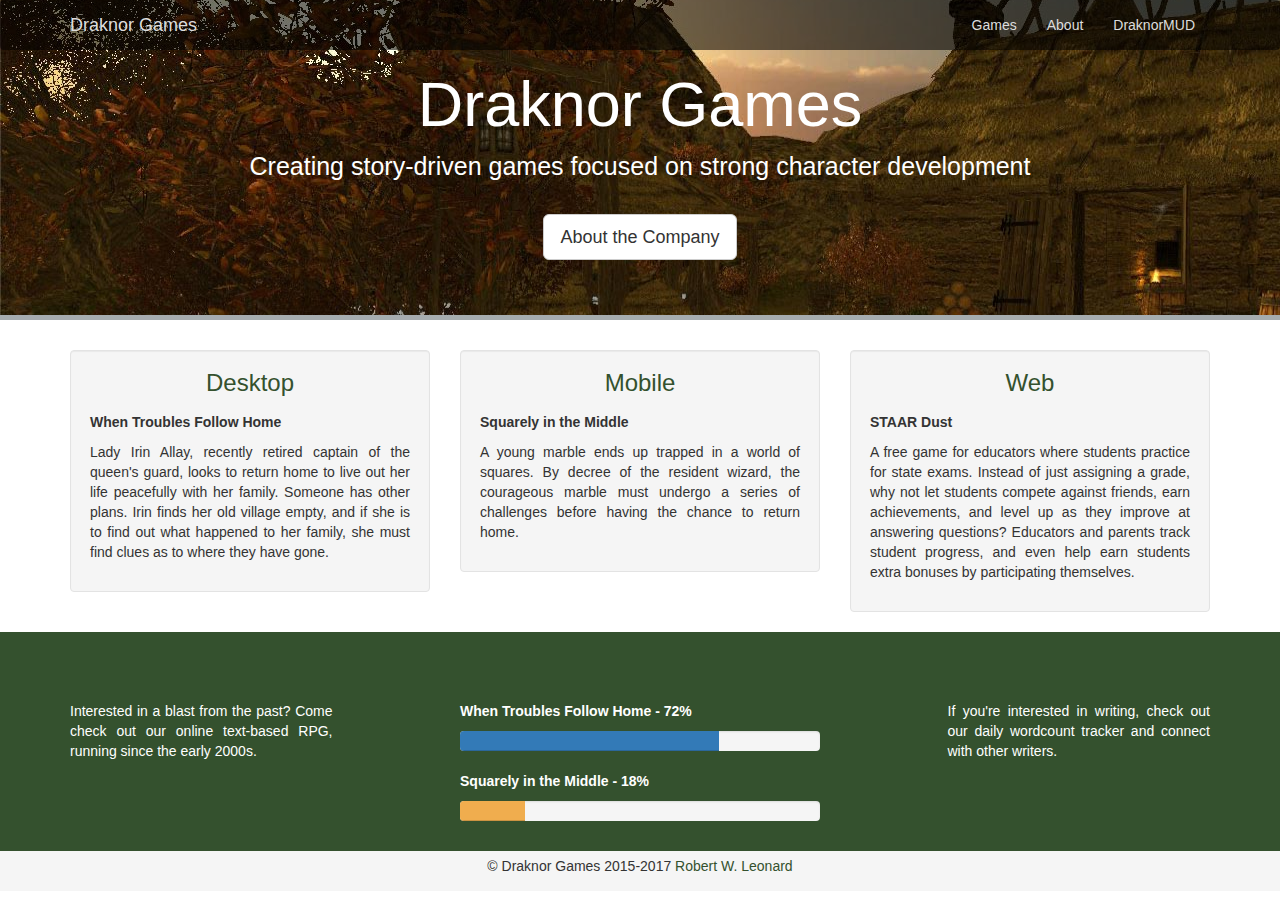
==== DraknorGames/index.html @ aa8a5e18 "First Commit" ====
<!doctype html>
<html>
<head>
	<meta charset="utf-8">
    <meta name="viewport" content="width=device-width, initial-scale=1">
	<title>Draknor Games</title>
	<link rel="stylesheet" href="css/bootstrap.css">
	<link rel="stylesheet" href="css/style.css">
</head>
<body>

	<div class="jumbotron jumbotron-sub">
		<nav class="navbar navbar-default">
		  <div class="container">
				<div class="navbar-header">
					<button type="button" class="navbar-toggle collapsed" data-toggle="collapse" data-target="#navbar" aria-expanded="false" aria-controls="navbar">
						<span class="sr-only">Toggle navigation</span>
						<span class="icon-bar"></span>
						<span class="icon-bar"></span>
						<span class="icon-bar"></span>
					</button>
					<a class="navbar-brand" href="http://draknor.com">Draknor Games</a>
				</div>
				<div id="navbar" class="collapse navbar-collapse">
					<ul class="nav navbar-nav navbar-right">
					<li><a href="games.html">Games</a></li>
					<li><a href="about.html">About</a></li>
					<li><a target="_blank" href="http://mud.draknor.com">DraknorMUD</a></li>
					</ul>
				</div><!--/.nav-collapse -->
		  </div>
		</nav>
		<div class="container">
			<h1>Draknor Games</h1>
			<p class="lead">Creating story-driven games focused on strong character development</p>
			<p><a class="btn btn-default btn-lg" href="about.html">About the Company</a></p>
		</div>
	</div>

	<div class="container">
		<div class="row">
			<div class="col-md-4 box well-section">
				<div class="well">
					<!--<span class="glyphicon glyphicon-hdd"></span> -->
					<h3>Desktop</h3>
					<p class="title">When Troubles Follow Home</p>
					<p class="text-justify">Lady Irin Allay, recently retired captain of the queen's guard, looks to return home to live out her life peacefully with her family. Someone has other plans. Irin finds her old village empty, and if she is to find out what happened to her family, she must find clues as to where they have gone.</p>
				</div>
			</div>
			<div class="col-md-4 box well-section">
				<div class="well">
					<!--<span class="glyphicon glyphicon-phone"></span> -->
					<h3>Mobile</h3>
					<p class="title">Squarely in the Middle</p>
					<p class="text-justify">A young marble ends up trapped in a world of squares. By decree of the resident wizard, the courageous marble must undergo a series of challenges before having the chance to return home. </p>
				</div>
			</div>
			<div class="col-md-4 box well-section">
				<div class="well">
					<!--<span class="glyphicon glyphicon-download-alt"></span> -->
					<h3>Web</h3>
					<p class="title">STAAR Dust</p>
					<p class="text-justify">A free game for educators where students practice for state exams. Instead of just assigning a grade, why not let students compete against friends, earn achievements, and level up as they improve at answering questions? Educators and parents track student progress, and even help earn students extra bonuses by participating themselves.</p>
				</div>
			</div>
		</div>
	</div>
	
	<div class="section-a">
		<div class="container">
			<div class="row">
				<div class="col-md-3">
					<h4>DraknorMUD</h4>
					<p class="text-justify">Interested in a blast from the past? Come check out our online text-based RPG, running since the early 2000s.</p>
				</div>
				<div class="col-md-4 col-md-offset-1">
					<h4>Project Updates</h4>
					<p class="text-justify"></p>
					<p class="title">When Troubles Follow Home - 72%</p>
					<div class="progress">
							<div class="progress-bar progress-bar-default" role="progressbar" aria-valuenow="72" aria-valuemin="0" aria-valuemax="100" style="width: 72%">
							<span class="sr-only">72% Complete</span>
							</div>
					</div>
					<p class="title">Squarely in the Middle - 18%</p>
					<div class="progress">
						<div class="progress-bar progress-bar-warning" role="progressbar" aria-valuenow="18" aria-valuemin="0" aria-valuemax="100" style="width: 18%">
						<span class="sr-only">18% Complete</span>
						</div>
					</div>
				</div>
				<div class="col-md-3 col-md-offset-1">
					<h4>Writer Roll Call</h4>
					<p class="text-justify">If you're interested in writing, check out our daily wordcount tracker and connect with other writers.</p>
				</div>
			</div>
		</div>
	</div>
	
	<footer class="main-footer">
		<div class="container">
			<div class="row">
				<div class="col-md-12">
					<p class="text-center">&copy; Draknor Games 2015-2017 <a target="_blank" href="http://robert.draknor.com">Robert W. Leonard</a></p>
				</div>
			</div>
		</div>
	</footer>

<script src="https://code.jquery.com/jquery-1.12.4.js"   integrity="sha256-Qw82+bXyGq6MydymqBxNPYTaUXXq7c8v3CwiYwLLNXU="   crossorigin="anonymous"></script>
<script src="js/bootstrap.js"></script>
</body>
</html>
---- DraknorGames/css/style.css ----
body {
	background: #fff;
}

h3 {
	color: #34512E;
	margin: 0;
	padding-bottom: 15px;
}

h4 {
	color: #34512E;
}

.btn-primary {
	background: #313461;
	border-color: #313461;
}

.jumbotron {
	background: #333 url('../img/WTFH_header.jpg') 0 -30px;
	background-repeat: no-repeat;
	color: #fff;
	text-align: center;
	border-bottom: 5px #A6ACAF solid;
}

.jumbotron-main {
	padding: 0 0 40px 0;
}

.jumbotron-main h1 {
	margin-top: 20px;
	margin-bottom: 15px;
}

.jumbotron p.lead {
	font-size: 25px;
	margin-bottom: 30px;
}

.jumbotron-sub {
	padding: 0 0 40px 0;
}

.navbar {
	margin: 0;
	color: #fff;
	background-color: rgba(0,0,0,0.55);
	border: none;
}

.navbar-brand-padding {
	margin-left: 10px;
}

/* Title */
.navbar-default .navbar-brand {
    color: #ddd;
}
.navbar-default .navbar-brand:hover,
.navbar-default .navbar-brand:focus {
    color: #eee;
}

/* Link */
.navbar-default .navbar-nav > li > a {
    color: #ddd;
}
.navbar-default .navbar-nav > li > a:hover,
.navbar-default .navbar-nav > li > a:focus {
    color: #fff;
}

.navbar-default .navbar-nav > .active > a,
.navbar-default .navbar-nav > .active > a:hover,
.navbar-default .navbar-nav > .active > a:focus {
    color: #fff;
    background-color: rgba(77,77,77,0.70);
}

.box {
	text-align: center;
}

.box .glyphicon {
	font-size: 50px;
}

.img-padded {
	padding: 10px;
}

.section-a {
	background: #34512E;
	color: #fff;
	text-align: center;
	padding: 30px 30px 10px 30px;
}

.section-a h1 {
	font-size: 50px;
}

p.title {
	text-align: left;
	font-weight: bold;
}

div.well-section a {
	text-decoration: none;
	color: #000;
}

div.well-section a:hover {
	color: #34512E;
}

.img-full {
	width: 100%;
}

.main-footer {
	background: #f5f5f5;
	padding: 5px 0;
}

.main-footer a {
	color: #34512E;
}
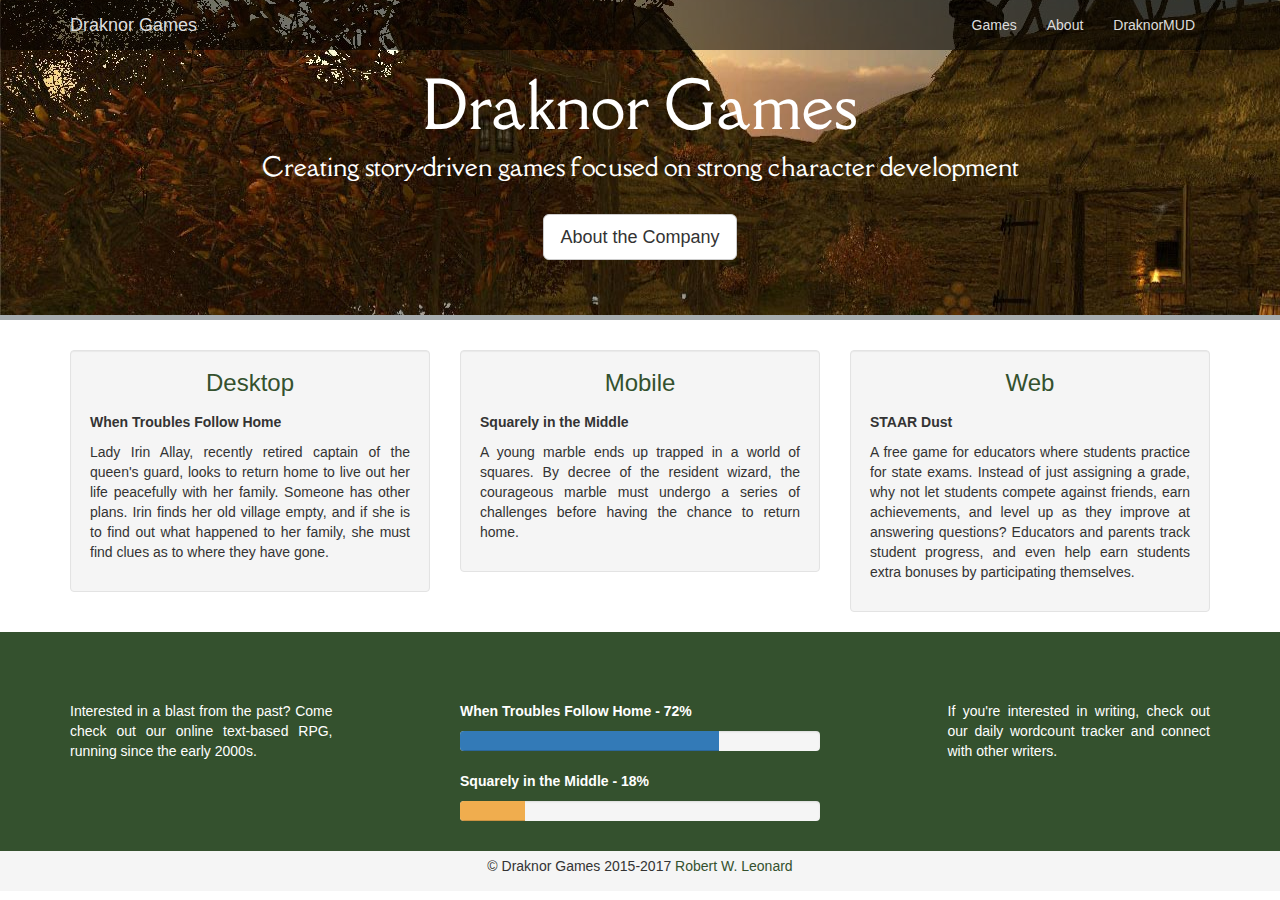
==== commit a9294e80: "Updated header appearance" ====
--- a/DraknorGames/index.html
+++ b/DraknorGames/index.html
@@ -4,6 +4,7 @@
 	<meta charset="utf-8">
     <meta name="viewport" content="width=device-width, initial-scale=1">
 	<title>Draknor Games</title>
+	<link href="https://fonts.googleapis.com/css?family=Della+Respira" rel="stylesheet">
 	<link rel="stylesheet" href="css/bootstrap.css">
 	<link rel="stylesheet" href="css/style.css">
 </head>
@@ -65,7 +66,7 @@
 			</div>
 		</div>
 	</div>
-	
+
 	<div class="section-a">
 		<div class="container">
 			<div class="row">
@@ -96,7 +97,7 @@
 			</div>
 		</div>
 	</div>
-	
+
 	<footer class="main-footer">
 		<div class="container">
 			<div class="row">
@@ -110,4 +111,4 @@
 <script src="https://code.jquery.com/jquery-1.12.4.js"   integrity="sha256-Qw82+bXyGq6MydymqBxNPYTaUXXq7c8v3CwiYwLLNXU="   crossorigin="anonymous"></script>
 <script src="js/bootstrap.js"></script>
 </body>
-</html>+</html>
--- a/DraknorGames/css/style.css
+++ b/DraknorGames/css/style.css
@@ -1,5 +1,9 @@
 body {
 	background: #fff;
+}
+
+h1 {
+		font-family: 'Della Respira', serif;
 }
 
 h3 {
@@ -23,6 +27,7 @@
 	color: #fff;
 	text-align: center;
 	border-bottom: 5px #A6ACAF solid;
+
 }
 
 .jumbotron-main {
@@ -48,6 +53,7 @@
 	color: #fff;
 	background-color: rgba(0,0,0,0.55);
 	border: none;
+
 }
 
 .navbar-brand-padding {
@@ -107,6 +113,10 @@
 	font-weight: bold;
 }
 
+p.lead {
+		font-family: 'Della Respira', serif;
+}
+
 div.well-section a {
 	text-decoration: none;
 	color: #000;
@@ -127,4 +137,4 @@
 
 .main-footer a {
 	color: #34512E;
-}+}
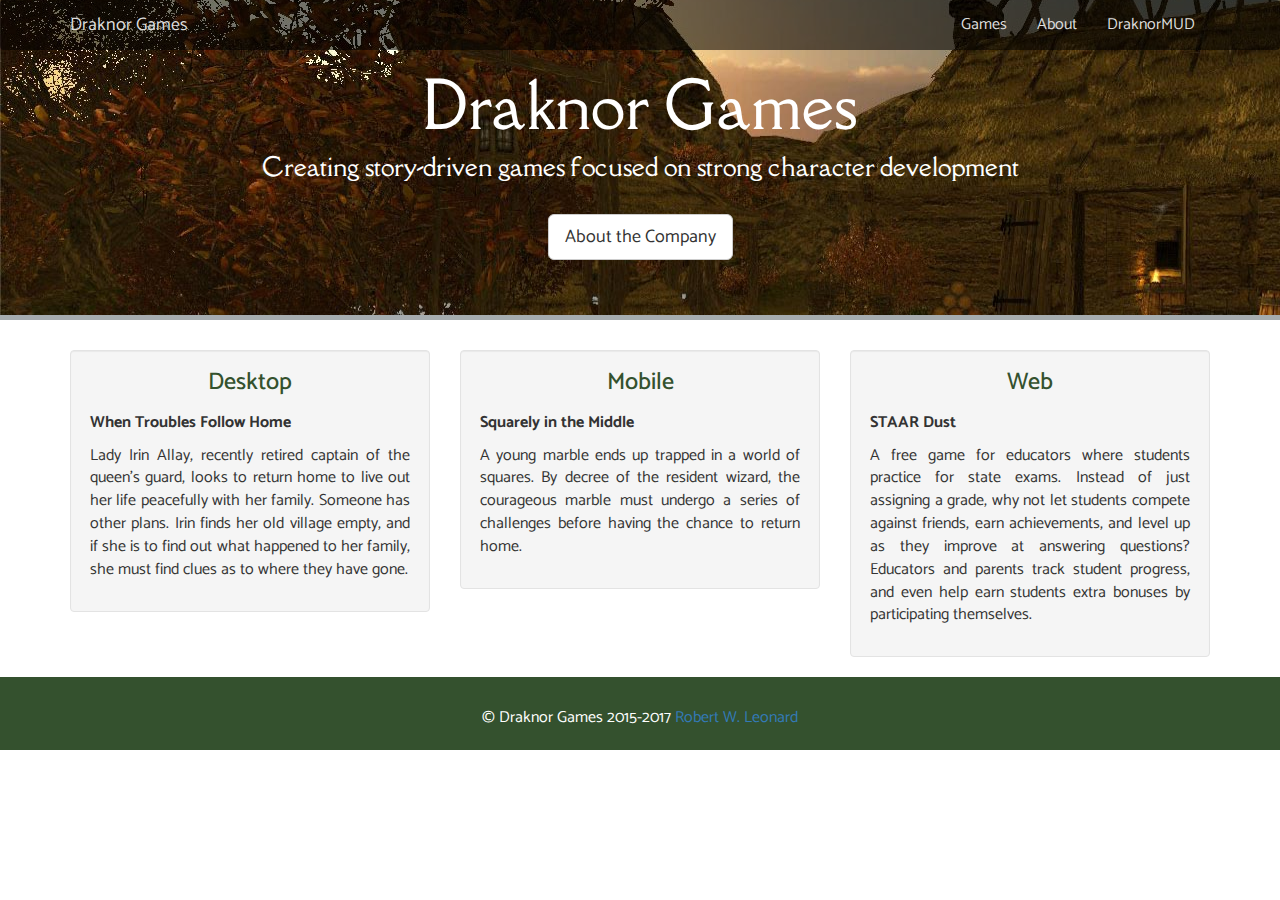
==== commit 5f7a862b: "Updated footer" ====
--- a/DraknorGames/index.html
+++ b/DraknorGames/index.html
@@ -4,7 +4,7 @@
 	<meta charset="utf-8">
     <meta name="viewport" content="width=device-width, initial-scale=1">
 	<title>Draknor Games</title>
-	<link href="https://fonts.googleapis.com/css?family=Della+Respira" rel="stylesheet">
+	<link href="https://fonts.googleapis.com/css?family=Catamaran|Della+Respira" rel="stylesheet">
 	<link rel="stylesheet" href="css/bootstrap.css">
 	<link rel="stylesheet" href="css/style.css">
 </head>
@@ -68,45 +68,17 @@
 	</div>
 
 	<div class="section-a">
-		<div class="container">
-			<div class="row">
-				<div class="col-md-3">
-					<h4>DraknorMUD</h4>
-					<p class="text-justify">Interested in a blast from the past? Come check out our online text-based RPG, running since the early 2000s.</p>
-				</div>
-				<div class="col-md-4 col-md-offset-1">
-					<h4>Project Updates</h4>
-					<p class="text-justify"></p>
-					<p class="title">When Troubles Follow Home - 72%</p>
-					<div class="progress">
-							<div class="progress-bar progress-bar-default" role="progressbar" aria-valuenow="72" aria-valuemin="0" aria-valuemax="100" style="width: 72%">
-							<span class="sr-only">72% Complete</span>
-							</div>
-					</div>
-					<p class="title">Squarely in the Middle - 18%</p>
-					<div class="progress">
-						<div class="progress-bar progress-bar-warning" role="progressbar" aria-valuenow="18" aria-valuemin="0" aria-valuemax="100" style="width: 18%">
-						<span class="sr-only">18% Complete</span>
-						</div>
+		<footer>
+			<div class="container">
+				<div class="row">
+					<div class="col-md-12">
+						<p class="text-center">&copy; Draknor Games 2015-2017 <a target="_blank" href="http://robert.draknor.com">Robert W. Leonard</a></p>
 					</div>
 				</div>
-				<div class="col-md-3 col-md-offset-1">
-					<h4>Writer Roll Call</h4>
-					<p class="text-justify">If you're interested in writing, check out our daily wordcount tracker and connect with other writers.</p>
-				</div>
 			</div>
-		</div>
+		</footer>
 	</div>
 
-	<footer class="main-footer">
-		<div class="container">
-			<div class="row">
-				<div class="col-md-12">
-					<p class="text-center">&copy; Draknor Games 2015-2017 <a target="_blank" href="http://robert.draknor.com">Robert W. Leonard</a></p>
-				</div>
-			</div>
-		</div>
-	</footer>
 
 <script src="https://code.jquery.com/jquery-1.12.4.js"   integrity="sha256-Qw82+bXyGq6MydymqBxNPYTaUXXq7c8v3CwiYwLLNXU="   crossorigin="anonymous"></script>
 <script src="js/bootstrap.js"></script>
--- a/DraknorGames/css/style.css
+++ b/DraknorGames/css/style.css
@@ -1,5 +1,7 @@
 body {
 	background: #fff;
+	font-family: 'Catamaran', sans-serif;
+	font-size: 12pt;
 }
 
 h1 {
@@ -130,11 +132,6 @@
 	width: 100%;
 }
 
-.main-footer {
-	background: #f5f5f5;
-	padding: 5px 0;
-}
-
 .main-footer a {
 	color: #34512E;
 }
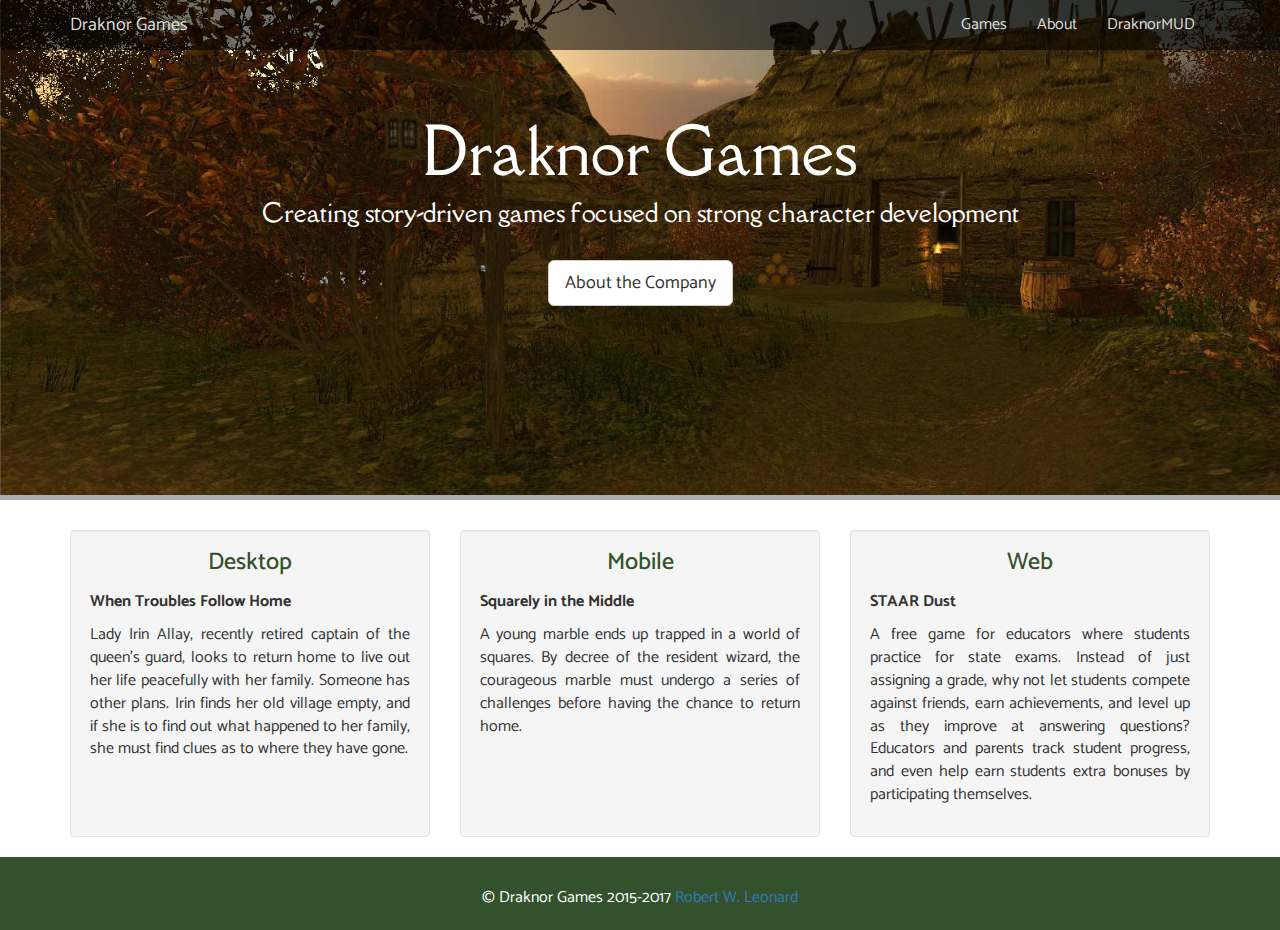
==== commit 638945b3: "New fonts and fixes" ====
--- a/DraknorGames/index.html
+++ b/DraknorGames/index.html
@@ -32,6 +32,7 @@
 		  </div>
 		</nav>
 		<div class="container">
+			<br><br>
 			<h1>Draknor Games</h1>
 			<p class="lead">Creating story-driven games focused on strong character development</p>
 			<p><a class="btn btn-default btn-lg" href="about.html">About the Company</a></p>
@@ -45,7 +46,12 @@
 					<!--<span class="glyphicon glyphicon-hdd"></span> -->
 					<h3>Desktop</h3>
 					<p class="title">When Troubles Follow Home</p>
-					<p class="text-justify">Lady Irin Allay, recently retired captain of the queen's guard, looks to return home to live out her life peacefully with her family. Someone has other plans. Irin finds her old village empty, and if she is to find out what happened to her family, she must find clues as to where they have gone.</p>
+					<p class="text-justify">Lady Irin Allay, recently retired captain of the
+						queen's guard, looks to return home to live out her life peacefully
+						with her family. Someone has other plans. Irin finds her old village
+						empty, and if she is to find out what happened to her family, she must
+						find clues as to where they have gone.</p>
+						<br><br>
 				</div>
 			</div>
 			<div class="col-md-4 box well-section">
@@ -53,7 +59,10 @@
 					<!--<span class="glyphicon glyphicon-phone"></span> -->
 					<h3>Mobile</h3>
 					<p class="title">Squarely in the Middle</p>
-					<p class="text-justify">A young marble ends up trapped in a world of squares. By decree of the resident wizard, the courageous marble must undergo a series of challenges before having the chance to return home. </p>
+					<p class="text-justify">A young marble ends up trapped in a world of
+						squares. By decree of the resident wizard, the courageous marble must
+						undergo a series of challenges before having the chance to return home.</p>
+						<br><br><br>
 				</div>
 			</div>
 			<div class="col-md-4 box well-section">
--- a/DraknorGames/css/style.css
+++ b/DraknorGames/css/style.css
@@ -24,8 +24,9 @@
 }
 
 .jumbotron {
-	background: #333 url('../img/WTFH_header.jpg') 0 -30px;
-	background-repeat: no-repeat;
+	background: #333 url('../img/WTFH_header.jpg');
+  height: 500px;
+	background-size: cover;
 	color: #fff;
 	text-align: center;
 	border-bottom: 5px #A6ACAF solid;
